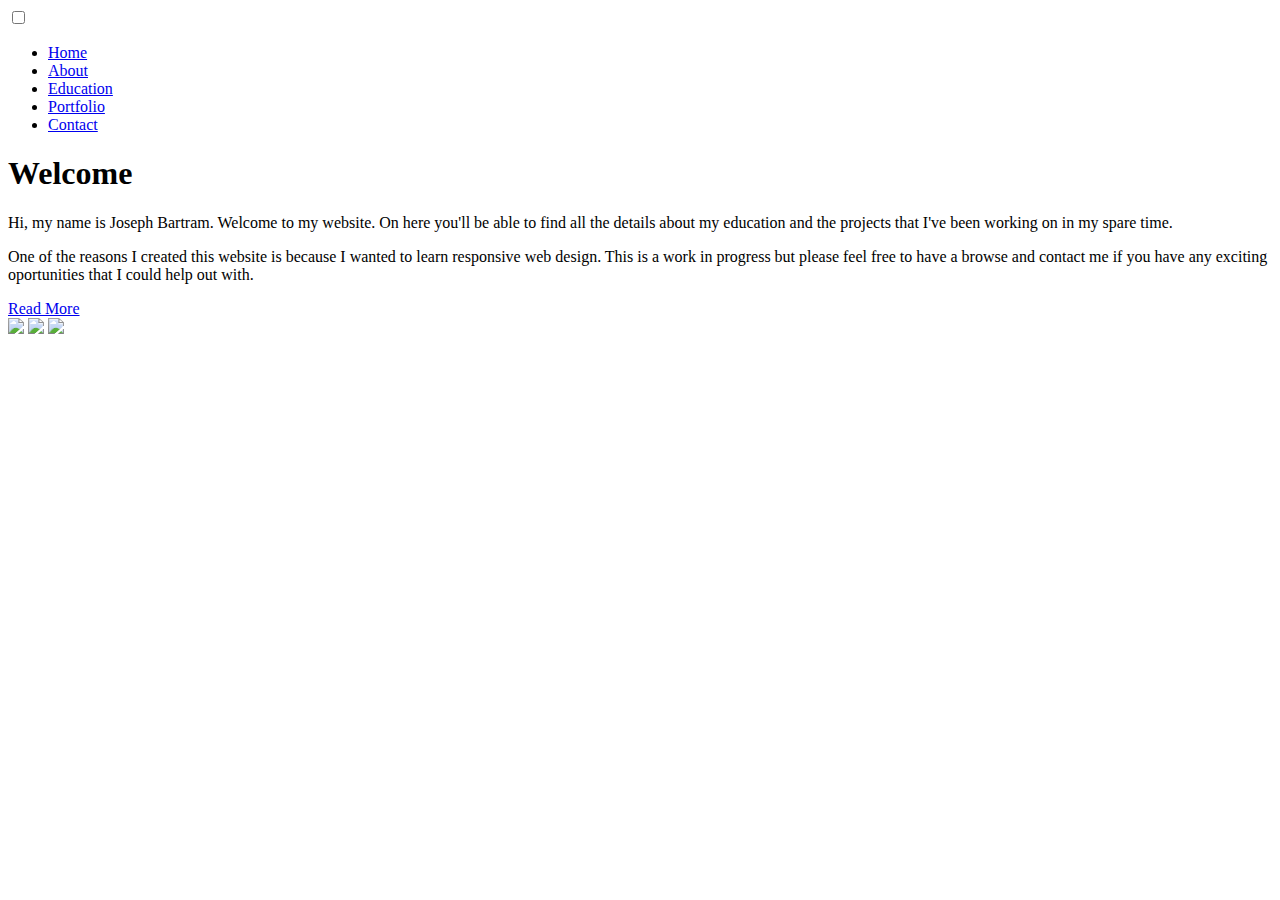
==== index.html @ 7e75e164 "Create index.html" ====
<!DOCTYPE html>
<html lang="en">
<head>
    <meta charset="UTF-8">
    <meta http-equiv="X-UA-Compatible" content="IE=edge">
    <meta name="viewport" content="width=device-width, initial-scale=1.0">
    <link rel="stylesheet" href="css/menu.css">
    <link rel="stylesheet" href="css/style.css">
    <link rel="stylesheet" href="css/index.css">
    <script src="js/menu.js"></script>
    
    <title>Home Page</title>
</head>
<body>
    <div class="menu-wrap">
        <input id="menu_button" type="checkbox" class="toggler">
        <div class="hamburger"><div></div></div>
        <div class="menu" onclick="menuClose()">
          <div>
            <div>
              <ul>
                <li><a href="#">Home</a></li>
                <li><a href="about_me.html">About</a></li>
                <li><a href="education.html">Education</a></li>
                <li><a href="portfolio.html">Portfolio</a></li>
                <li><a href="contact.html">Contact</a></li>
              </ul>
            </div>
          </div>
        </div>
      </div>
 <!---   <script>
      window.addEventListener('mouseup',function(event){
        var box = document.getElementsByClassName('box');
        if(event.target != box){
          box.style.display = 'none';
        }
      });
    </script>-->

    <section class="s_container">
        <div class="d_header">
            <h1>
                Welcome
            </h1>
        </div>
        <section class="intro">
          <p>
            Hi, my name is Joseph Bartram. Welcome to my website. On here you'll be able to find all the details about my education and the projects that I've been working on in my spare time.
          </p>
          <p>
            One of the reasons I created this website is because I wanted to learn responsive web design. 
            This is a work in progress but please feel free to have a browse and contact me if you have any exciting oportunities that I could help out with.
          </p>
        </section>
        <section class="s_container_inner">
            <a href="about_me.html" class="btn">Read More</a>
        </section>
        <div class="d_footer">
            <a  href=https://www.instagram.com/joseph_bartram8/" target="_blank"><img class="footer_image" src="images/instagram.png"></a>
            <a href="https://twitter.com/JosephBartram9" target="_blank"><img class="footer_image" src="images/twitter.png"></a>
            <a href="https://www.linkedin.com/in/joseph-bartram" target="_blank"><img class="footer_image" src="images/linkedin.png"></a>
        </div>
    </section>
</body>
</html>
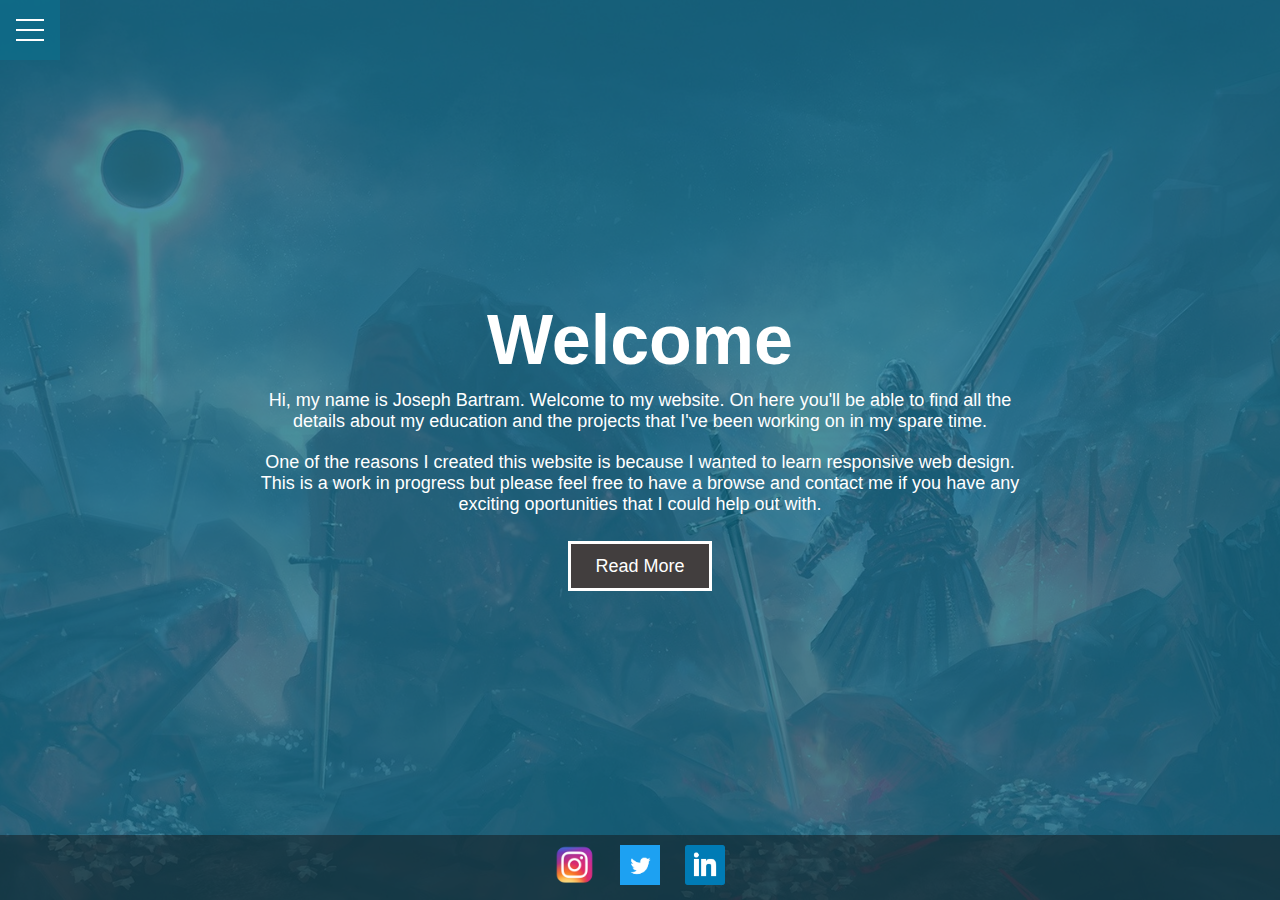
==== commit 8abe9e5f: "Update index.html" ====
--- a/index.html
+++ b/index.html
@@ -20,10 +20,7 @@
             <div>
               <ul>
                 <li><a href="#">Home</a></li>
-                <li><a href="about_me.html">About</a></li>
-                <li><a href="education.html">Education</a></li>
                 <li><a href="portfolio.html">Portfolio</a></li>
-                <li><a href="contact.html">Contact</a></li>
               </ul>
             </div>
           </div>
--- a/css/menu.css
+++ b/css/menu.css
@@ -0,0 +1,151 @@
+* {
+  box-sizing: border-box;
+  margin: 0;
+  padding: 0;
+}
+
+.menu-wrap {
+  position: fixed;
+  top: 0;
+  left: 0;
+  z-index: 1;
+}
+
+.menu-wrap .toggler {
+  position: absolute;
+  top: 0;
+  left: 0;
+  z-index: 2;
+  cursor: pointer;
+  width: 50px;
+  height: 50px;
+  opacity: 0;
+}
+
+.menu-wrap .hamburger {
+  position: absolute;
+  top: 0;
+  left: 0;
+  z-index: 1;
+  width: 60px;
+  height: 60px;
+  padding: 1rem;
+  background: var(--primary-color);
+  display: flex;
+  align-items: center;
+  justify-content: center;
+}
+
+/* Hamburger line */
+.menu-wrap .hamburger > div {
+  position: relative;
+  width: 100%;
+  height: 2px;
+  background-color: #fff;
+  display: flex;
+  align-items: center;
+  justify-content: center;
+  transition: all 0.4s ease;
+}
+
+/* Top and bottom lines */
+.menu-wrap .hamburger > div:before,
+.menu-wrap .hamburger > div:after {
+  content: "";
+  position: absolute;
+  z-index: 1;
+  top: -10px;
+  width: 100%;
+  height: 2px;
+  background: inherit;
+}
+
+/* Moves line down */
+.menu-wrap .hamburger > div:after {
+  top: 10px;
+}
+
+/* Toggler animate */
+.menu-wrap .toggler:checked + .hamburger > div {
+  transform: rotate(135deg);
+}
+
+/* Turn lines into X */
+.menu-wrap .toggler:checked + .hamburger > div:before,
+.menu-wrap .toggler:checked + .hamburger > div:after {
+  top: 0;
+  transform: rotate(90deg);
+}
+
+/* Rotate on hover when checked */
+.menu-wrap .toggler:checked:hover + .hamburger > div {
+  transform: rotate(225deg);
+}
+
+/* Show menu */
+.menu-wrap .toggler:checked ~ .menu {
+  visibility: visible;
+}
+
+.menu-wrap .toggler:checked ~ .menu > div {
+  transform: scale(1);
+  transition-duration: var(--menu-speed);
+}
+
+.menu-wrap .toggler:checked ~ .menu > div > div {
+  opacity: 1;
+  transition: opacity 0, 4s ease;
+}
+
+.menu-wrap .menu {
+  position: fixed;
+  top: 0;
+  left: 0;
+  width: 100%;
+  height: 100%;
+  visibility: hidden;
+  overflow: hidden;
+  display: flex;
+  align-items: center;
+  justify-content: center;
+}
+
+.menu-wrap .menu > div {
+  background: var(--overlay-color);
+  border-radius: 50%;
+  width: 200vw;
+  height: 200vw;
+  display: flex;
+  flex: none;
+  align-items: center;
+  justify-content: center;
+  transform: scale(0);
+  transition: all 0.4s ease;
+}
+
+.menu-wrap menu > div > div {
+  text-align: center;
+  max-width: 90vw;
+  max-height: 100vw;
+  opacity: 0;
+  transition: opacity 0.4s ease;
+}
+
+.menu-wrap .menu > div > div > ul > li {
+  list-style: none;
+  color: #fff;
+  font-size: 1.5rem;
+  padding: 1rem;
+}
+
+.menu-wrap .menu > div > div > ul > li > a {
+  color: inherit;
+  text-decoration: none;
+  transition: color 0.4s ease;
+}
+
+.box {
+  display: block;
+  border: solid;
+  border-color: #fff;
+}
--- a/css/style.css
+++ b/css/style.css
@@ -0,0 +1,104 @@
+:root {
+  --primary-color: rgba(13, 110, 139, 0.75);
+  --overlay-color: rgba(24, 39, 51, 0.85);
+  --menu-speed: 0.75s;
+}
+
+html {
+  height: 100%;
+  margin: 0px;
+  background: url("../images/background.jpg") no-repeat center center fixed;
+  background-size: cover;
+  -webkit-background-size: cover;
+  -moz-background-size: cover;
+  -o-background-size: cover;
+  background-size: cover;
+  background-attachment: fixed;
+}
+
+body {
+  margin: 0px;
+  font-family: "Proxima Nova", "SF Pro", "Roboto", "Open Sans", Helvetica;
+  font-size: 18px;
+  background-color: var(--primary-color);
+  color: #fff;
+}
+
+h1 {
+  font-size: 38px;
+}
+
+p {
+  padding: 10px 0 10px 0;
+}
+
+a {
+  color: #b6d2dd;
+}
+
+.s_container {
+  display: flex;
+  min-height: 100vh;
+  flex-direction: column;
+  overflow: hidden;
+}
+
+.d_header {
+  padding: 100px 0 20px 0;
+  text-align: center;
+}
+
+.d_footer {
+  background-color: rgba(20, 22, 24, 0.5);
+  text-align: center;
+  padding: 10px 0 10px 0;
+}
+
+.footer_image {
+  width: 40px;
+  height: 40px;
+  box-sizing: unset;
+  padding: 0 10px 0 10px;
+}
+
+.d_submenu {
+  flex-grow: 1;
+  padding: 10px 0px 10px 0px;
+  margin: 0px 2px 0 2px;
+  background-color: rgba(20, 22, 24, 0.5);
+  text-align: center;
+  color: #aaa;
+}
+
+.d_submenu:hover {
+  background-color: rgba(20, 22, 24, 0.7);
+  color: #fff;
+  cursor: pointer;
+}
+
+.d_submenu_selected {
+  background-color: rgba(20, 22, 24, 1);
+  color: #fff;
+}
+
+.d_submenu_selected:hover {
+  background-color: rgba(20, 22, 24, 1);
+  cursor: default;
+}
+
+.btn {
+  display: inline-block;
+  border: solid;
+  background-color: rgb(66, 62, 62);
+  color: #fff;
+  padding: 0.75rem 1.5rem;
+  margin-top: 1rem;
+  text-decoration: none;
+  transform: opacity 1s ease-in;
+  height: 50px;
+}
+
+.btn:hover {
+  opacity: 0.7;
+  box-shadow: 0px 0px 20px#fff;
+}
--- a/css/index.css
+++ b/css/index.css
@@ -0,0 +1,28 @@
+.s_container_inner {
+  display: flex;
+  justify-content: center;
+  align-content: center;
+  flex-wrap: nowrap;
+  overflow-y: auto;
+  flex: 1;
+}
+
+.intro {
+  display: flex;
+  text-align: center;
+  justify-content: center;
+  align-content: center;
+  flex-wrap: wrap;
+}
+
+.intro p {
+  width: 60%;
+}
+
+.d_header {
+  padding: 300px 0 0 0;
+}
+
+h1 {
+  font-size: 70px;
+}
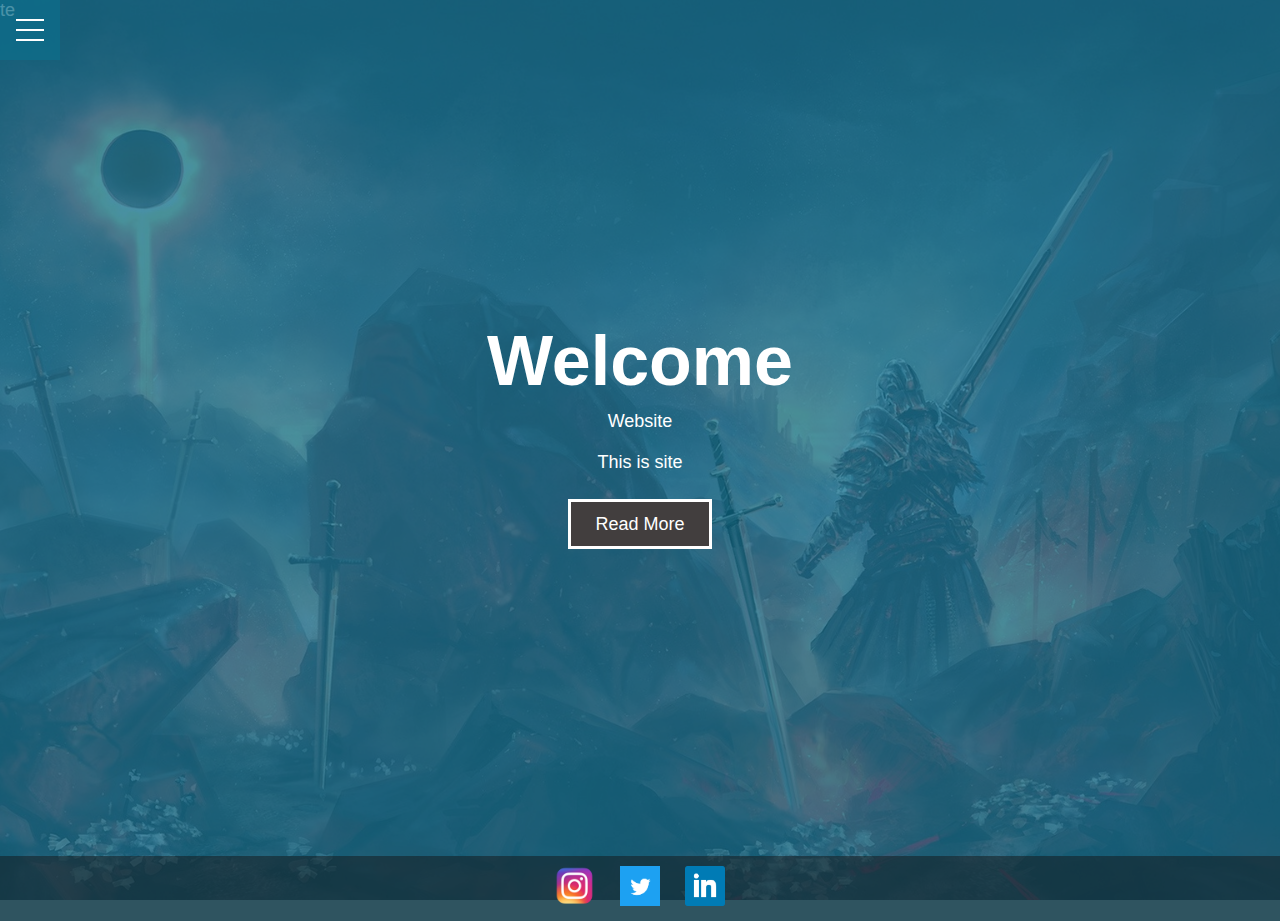
==== commit a99dce39: "Update index.html" ====
--- a/index.html
+++ b/index.html
@@ -1,4 +1,4 @@
-<!DOCTYPE html>
+te<!DOCTYPE html>
 <html lang="en">
 <head>
     <meta charset="UTF-8">
@@ -43,11 +43,10 @@
         </div>
         <section class="intro">
           <p>
-            Hi, my name is Joseph Bartram. Welcome to my website. On here you'll be able to find all the details about my education and the projects that I've been working on in my spare time.
+            Website
           </p>
           <p>
-            One of the reasons I created this website is because I wanted to learn responsive web design. 
-            This is a work in progress but please feel free to have a browse and contact me if you have any exciting oportunities that I could help out with.
+            This is site
           </p>
         </section>
         <section class="s_container_inner">
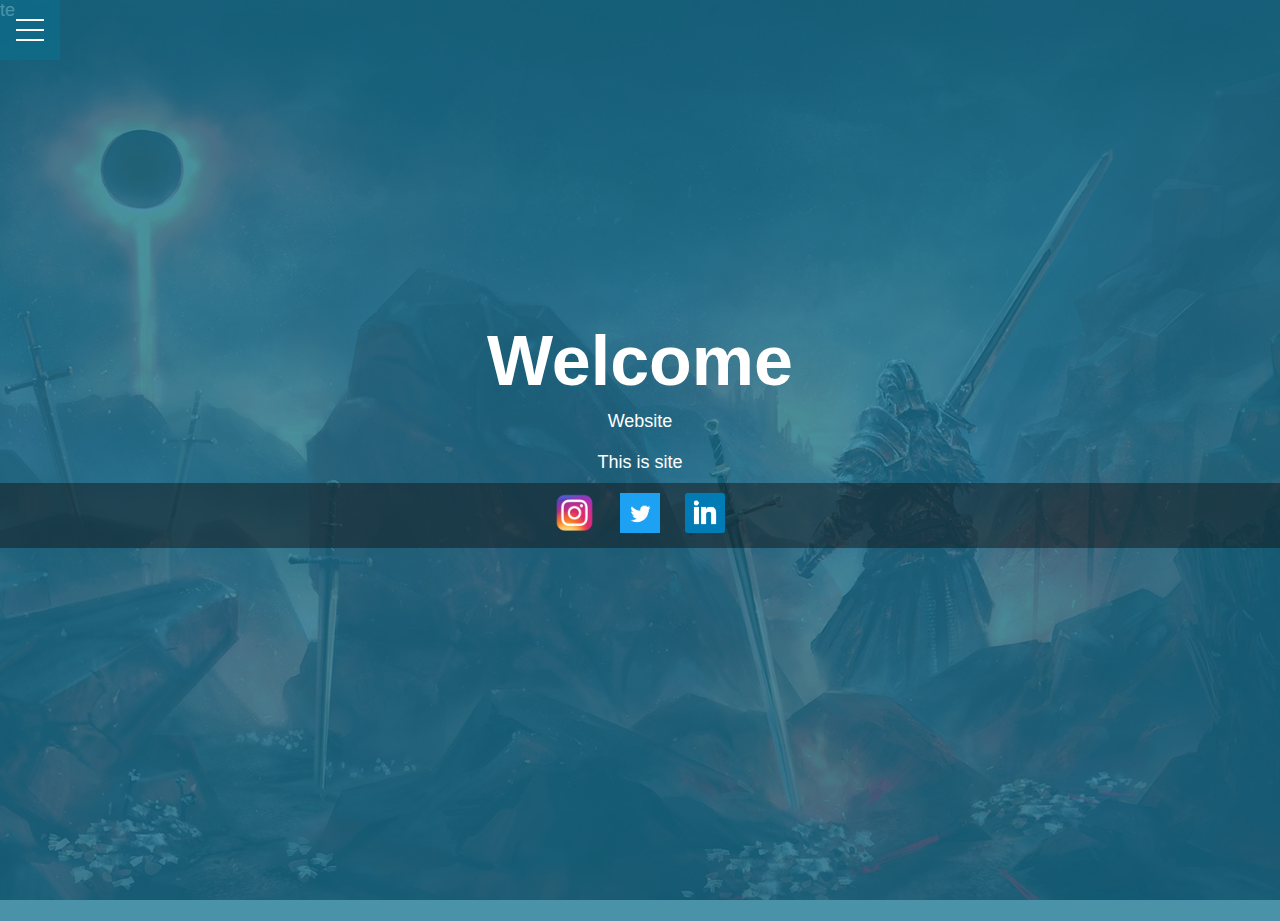
==== commit a2483559: "Removing text from index.html" ====
--- a/index.html
+++ b/index.html
@@ -49,9 +49,6 @@
             This is site
           </p>
         </section>
-        <section class="s_container_inner">
-            <a href="about_me.html" class="btn">Read More</a>
-        </section>
         <div class="d_footer">
             <a  href=https://www.instagram.com/joseph_bartram8/" target="_blank"><img class="footer_image" src="images/instagram.png"></a>
             <a href="https://twitter.com/JosephBartram9" target="_blank"><img class="footer_image" src="images/twitter.png"></a>
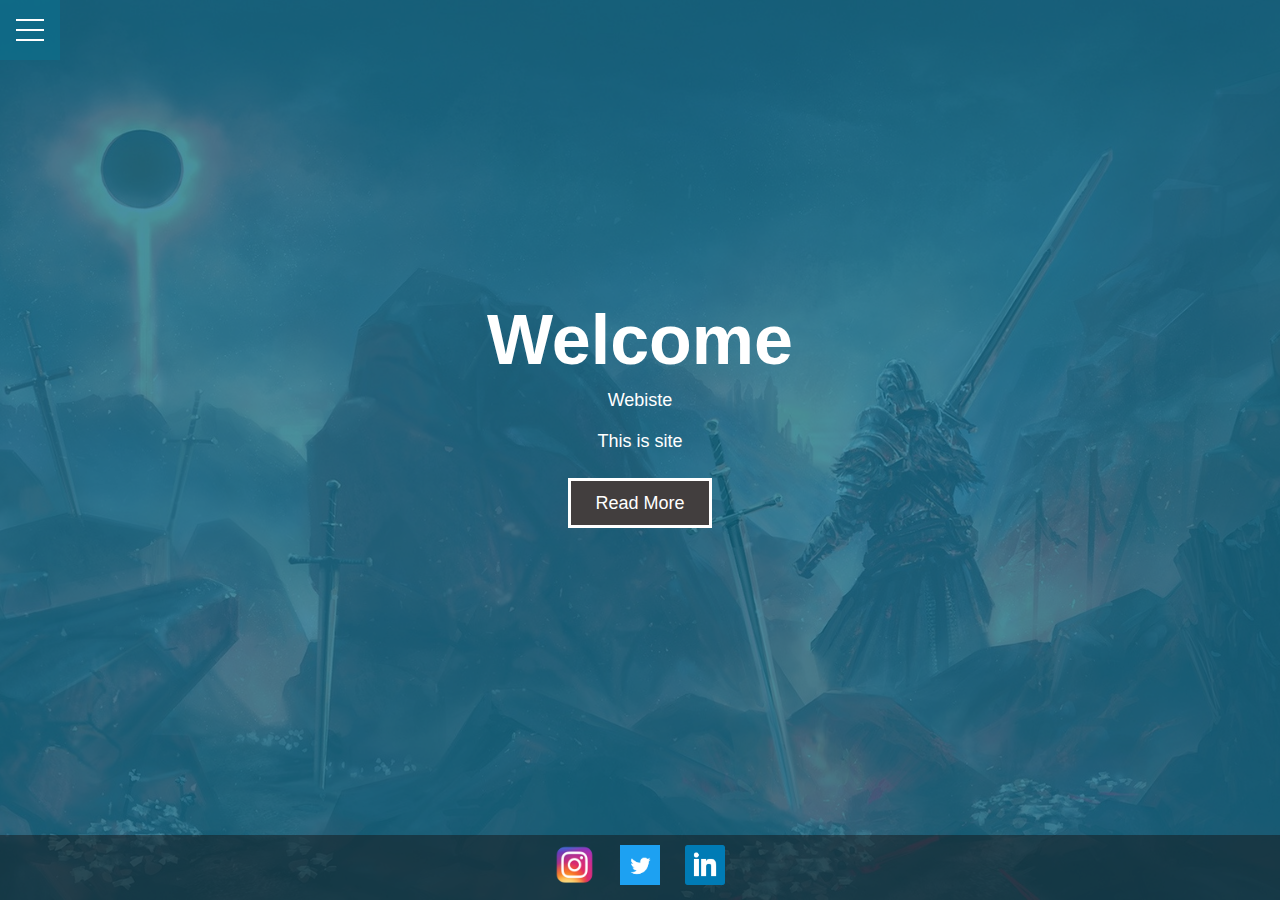
==== commit b64dc437: "new index page" ====
--- a/index.html
+++ b/index.html
@@ -1,59 +1,62 @@
-te<!DOCTYPE html>
-<html lang="en">
-<head>
-    <meta charset="UTF-8">
-    <meta http-equiv="X-UA-Compatible" content="IE=edge">
-    <meta name="viewport" content="width=device-width, initial-scale=1.0">
-    <link rel="stylesheet" href="css/menu.css">
-    <link rel="stylesheet" href="css/style.css">
-    <link rel="stylesheet" href="css/index.css">
-    <script src="js/menu.js"></script>
-    
-    <title>Home Page</title>
-</head>
-<body>
-    <div class="menu-wrap">
-        <input id="menu_button" type="checkbox" class="toggler">
-        <div class="hamburger"><div></div></div>
-        <div class="menu" onclick="menuClose()">
-          <div>
-            <div>
-              <ul>
-                <li><a href="#">Home</a></li>
-                <li><a href="portfolio.html">Portfolio</a></li>
-              </ul>
-            </div>
-          </div>
-        </div>
-      </div>
- <!---   <script>
-      window.addEventListener('mouseup',function(event){
-        var box = document.getElementsByClassName('box');
-        if(event.target != box){
-          box.style.display = 'none';
-        }
-      });
-    </script>-->
-
-    <section class="s_container">
-        <div class="d_header">
-            <h1>
-                Welcome
-            </h1>
-        </div>
-        <section class="intro">
-          <p>
-            Website
-          </p>
-          <p>
-            This is site
-          </p>
-        </section>
-        <div class="d_footer">
-            <a  href=https://www.instagram.com/joseph_bartram8/" target="_blank"><img class="footer_image" src="images/instagram.png"></a>
-            <a href="https://twitter.com/JosephBartram9" target="_blank"><img class="footer_image" src="images/twitter.png"></a>
-            <a href="https://www.linkedin.com/in/joseph-bartram" target="_blank"><img class="footer_image" src="images/linkedin.png"></a>
-        </div>
-    </section>
-</body>
-</html>
+<!DOCTYPE html>
+<html lang="en">
+<head>
+    <meta charset="UTF-8">
+    <meta http-equiv="X-UA-Compatible" content="IE=edge">
+    <meta name="viewport" content="width=device-width, initial-scale=1.0">
+    <link rel="stylesheet" href="css/menu.css">
+    <link rel="stylesheet" href="css/style.css">
+    <link rel="stylesheet" href="css/index.css">
+    <script src="js/menu.js"></script>
+    
+    <title>Home Page</title>
+</head>
+<body>
+    <div class="menu-wrap">
+        <input id="menu_button" type="checkbox" class="toggler">
+        <div class="hamburger"><div></div></div>
+        <div class="menu" onclick="menuClose()">
+          <div>
+            <div>
+              <ul>
+                <li><a href="#">Home</a></li>
+                <li><a href="portfolio.html">Portfolio</a></li>
+              </ul>
+            </div>
+          </div>
+        </div>
+      </div>
+ <!---   <script>
+      window.addEventListener('mouseup',function(event){
+        var box = document.getElementsByClassName('box');
+        if(event.target != box){
+          box.style.display = 'none';
+        }
+      });
+    </script>-->
+
+    <section class="s_container">
+        <div class="d_header">
+            <h1>
+                Welcome
+            </h1>
+        </div>
+        <section class="intro">
+          <p>
+            Webiste
+          </p>
+          <p>
+            This is site
+          </p>
+        </section>
+        <section class="s_container_inner">
+            <a href="portfolio.html" class="btn">Read More</a>
+        </section>
+        <div class="d_footer">
+            <a  href=https://www.instagram.com/joseph_bartram8/" target="_blank"><img class="footer_image" src="images/instagram.png"></a>
+            <a href="https://twitter.com/JosephBartram9" target="_blank"><img class="footer_image" src="images/twitter.png"></a>
+            <a href="https://www.linkedin.com/in/joseph-bartram" target="_blank"><img class="footer_image" src="images/linkedin.png"></a>
+        </div>
+    </section>
+</body>
+</html>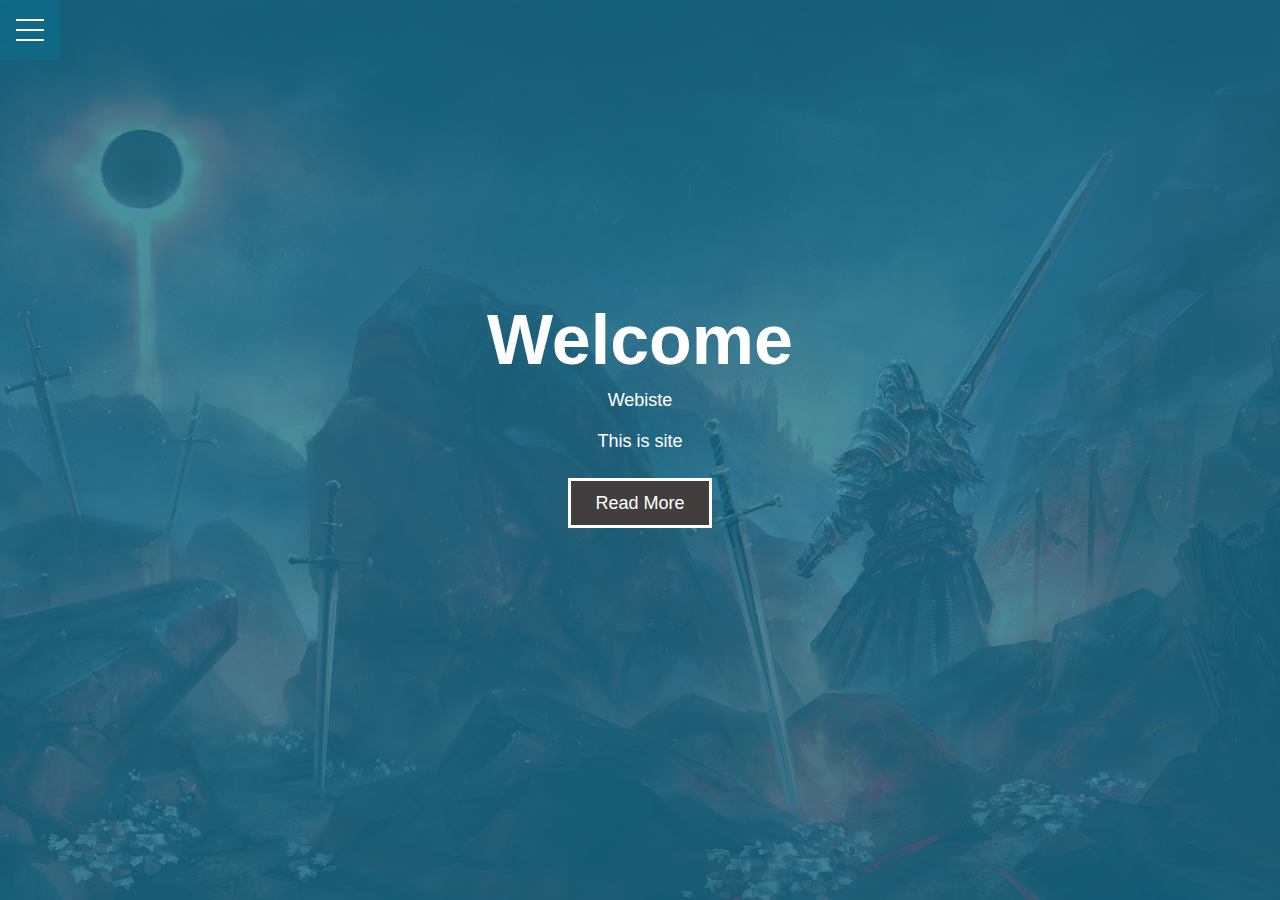
==== commit 80d8acbc: "no more footer" ====
--- a/index.html
+++ b/index.html
@@ -52,11 +52,6 @@
         <section class="s_container_inner">
             <a href="portfolio.html" class="btn">Read More</a>
         </section>
-        <div class="d_footer">
-            <a  href=https://www.instagram.com/joseph_bartram8/" target="_blank"><img class="footer_image" src="images/instagram.png"></a>
-            <a href="https://twitter.com/JosephBartram9" target="_blank"><img class="footer_image" src="images/twitter.png"></a>
-            <a href="https://www.linkedin.com/in/joseph-bartram" target="_blank"><img class="footer_image" src="images/linkedin.png"></a>
-        </div>
     </section>
 </body>
-</html>+</html>
